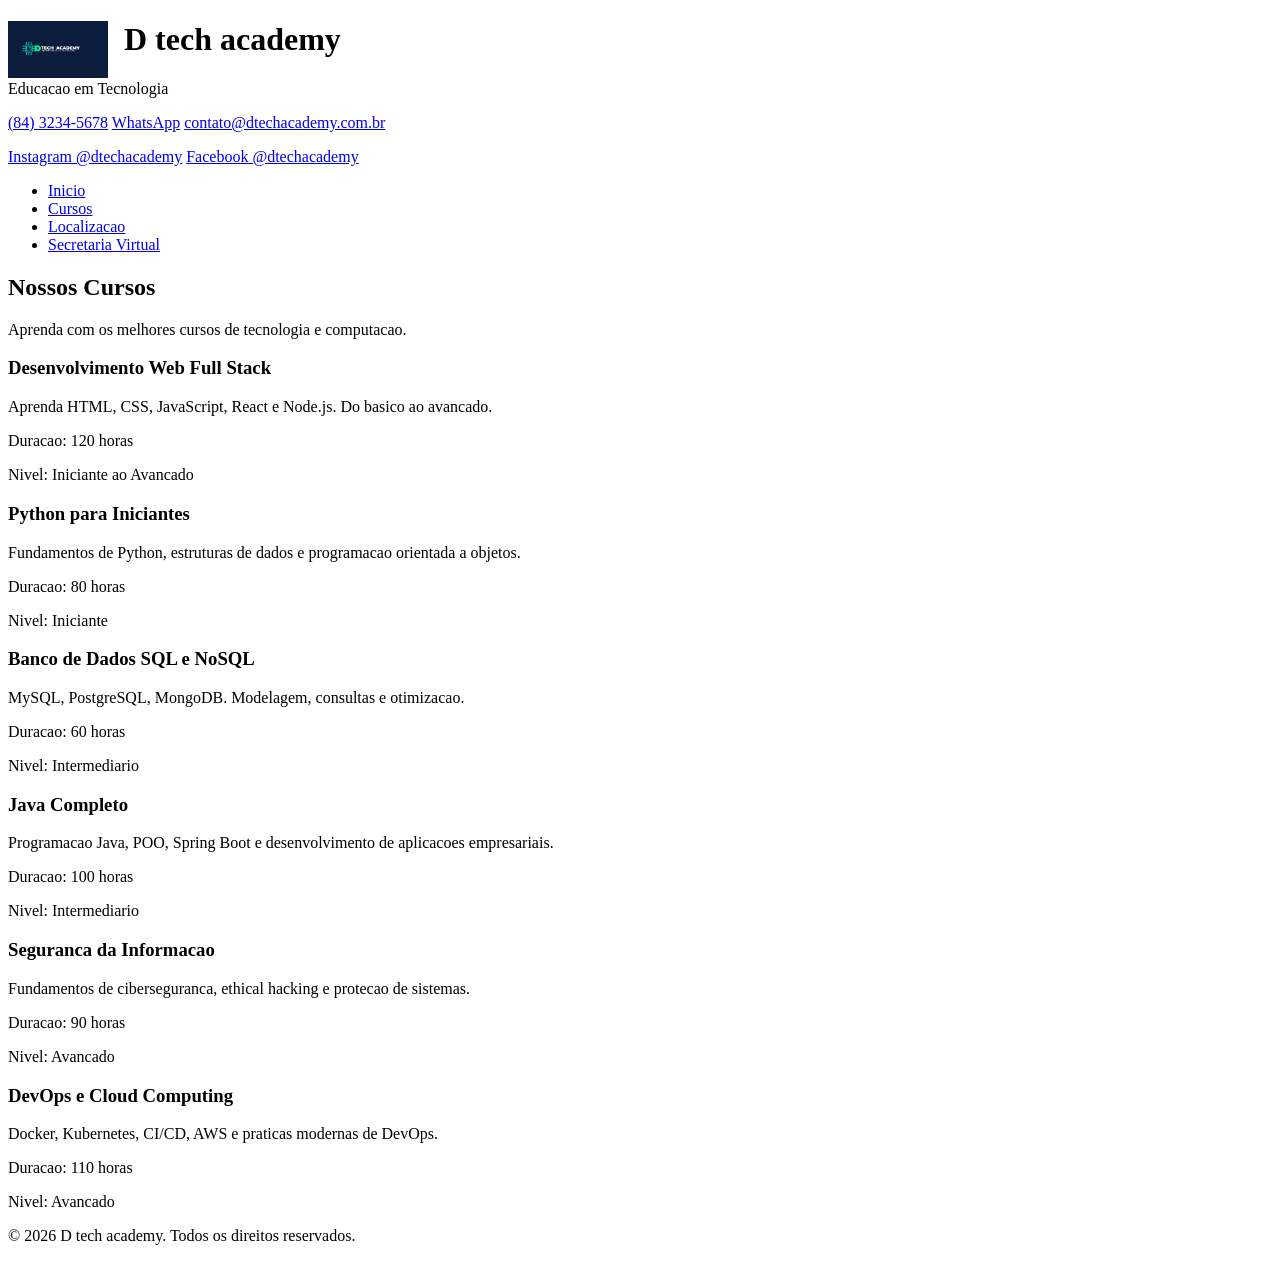
==== pages/cursos.html @ 98f76e27 "✨ Atualiza ícones e adiciona novas seções de cursos no site" ====
<!DOCTYPE html>
<html lang="pt-BR">
<head> <!--meta dados-->
    <meta charset="UTF-8">
    <meta name="viewport" content="width=device-width, initial-scale=1.0">
    <meta name="description" content="D tech academy - Educação em Tecnologia">
    <meta name="keywords" content="tecnologia, cursos, educação, programação">
    <meta name="author" content="D tech academy">
    <fontes>
        <link rel="preconnect" href="https://fonts.googleapis.com">
        <link rel="preconnect" href="https://fonts.gstatic.com" crossorigin>
        <link href="https://fonts.googleapis.com/css2?family=Roboto:wght@400;700&display=swap" rel="stylesheet">
    </fontes>
    <link rel="icon" href="../assets/icons/favicon.png?v=4" type="image/png" sizes="32x32">
    <link rel="apple-touch-icon" href="../assets/icons/favicon.png?v=4">
    <meta name="theme-color" content="#ffffff">
    <link rel="shortcut icon" href="../assets/icons/favicon.png" type="image/png">
    <title>D tech academy - Cursos</title>
</head>
<body>
    <!-- HEADER: cabecalho da pagina com logo, contatos e menu de navegacao. -->
    <header>
        <img src="../assets/logo/LOGO DTECH.png" alt="Logo D tech academy" style="float:left; margin-right:1rem; width:100px; height:auto;">
        <h1>D tech academy</h1>
        <p>Educacao em Tecnologia</p>
        <p>
            <a href="tel:+558432345678">(84) 3234-5678</a>
            <a href="https://wa.me/5584998765432" target="_blank" rel="noopener noreferrer">WhatsApp</a>
            <a href="mailto:contato@dtechacademy.com.br">contato@dtechacademy.com.br</a>
        </p>
        <p>
            <a href="https://instagram.com/dtechacademy" target="_blank" rel="noopener noreferrer">Instagram @dtechacademy</a>
            <a href="https://facebook.com/dtechacademy" target="_blank" rel="noopener noreferrer">Facebook @dtechacademy</a>
        </p>
        <nav aria-label="Navegacao principal">
            <ul>
                <li><a href="../index.html">Inicio</a></li>
                <li><a href="cursos.html">Cursos</a></li>
                <li><a href="localizacao.html">Localizacao</a></li>
                <li><a href="secretaria-virtual.html">Secretaria Virtual</a></li>
            </ul>
        </nav>
    </header>

    <!-- MAIN: conteudo principal unico da pagina. -->
    <main>
        <!-- SECTION: bloco introdutorio da pagina de cursos. -->
        <section>
            <h2>Nossos Cursos</h2>
            <p>Aprenda com os melhores cursos de tecnologia e computacao.</p>
        </section>

        <!-- SECTION: bloco com lista detalhada dos cursos oferecidos. -->
        <section>
            <article>
                <h3>Desenvolvimento Web Full Stack</h3>
                <p>Aprenda HTML, CSS, JavaScript, React e Node.js. Do basico ao avancado.</p>
                <p>Duracao: 120 horas</p>
                <p>Nivel: Iniciante ao Avancado</p>
            </article>

            <article>
                <h3>Python para Iniciantes</h3>
                <p>Fundamentos de Python, estruturas de dados e programacao orientada a objetos.</p>
                <p>Duracao: 80 horas</p>
                <p>Nivel: Iniciante</p>
            </article>

            <article>
                <h3>Banco de Dados SQL e NoSQL</h3>
                <p>MySQL, PostgreSQL, MongoDB. Modelagem, consultas e otimizacao.</p>
                <p>Duracao: 60 horas</p>
                <p>Nivel: Intermediario</p>
            </article>

            <article>
                <h3>Java Completo</h3>
                <p>Programacao Java, POO, Spring Boot e desenvolvimento de aplicacoes empresariais.</p>
                <p>Duracao: 100 horas</p>
                <p>Nivel: Intermediario</p>
            </article>

            <article>
                <h3>Seguranca da Informacao</h3>
                <p>Fundamentos de ciberseguranca, ethical hacking e protecao de sistemas.</p>
                <p>Duracao: 90 horas</p>
                <p>Nivel: Avancado</p>
            </article>

            <article>
                <h3>DevOps e Cloud Computing</h3>
                <p>Docker, Kubernetes, CI/CD, AWS e praticas modernas de DevOps.</p>
                <p>Duracao: 110 horas</p>
                <p>Nivel: Avancado</p>
            </article>
        </section>
    </main>

    <!-- FOOTER: rodape com informacoes finais e direitos autorais. -->
    <footer>
        <p>&copy; 2026 D tech academy. Todos os direitos reservados.</p>
    </footer>
</body>
</html>
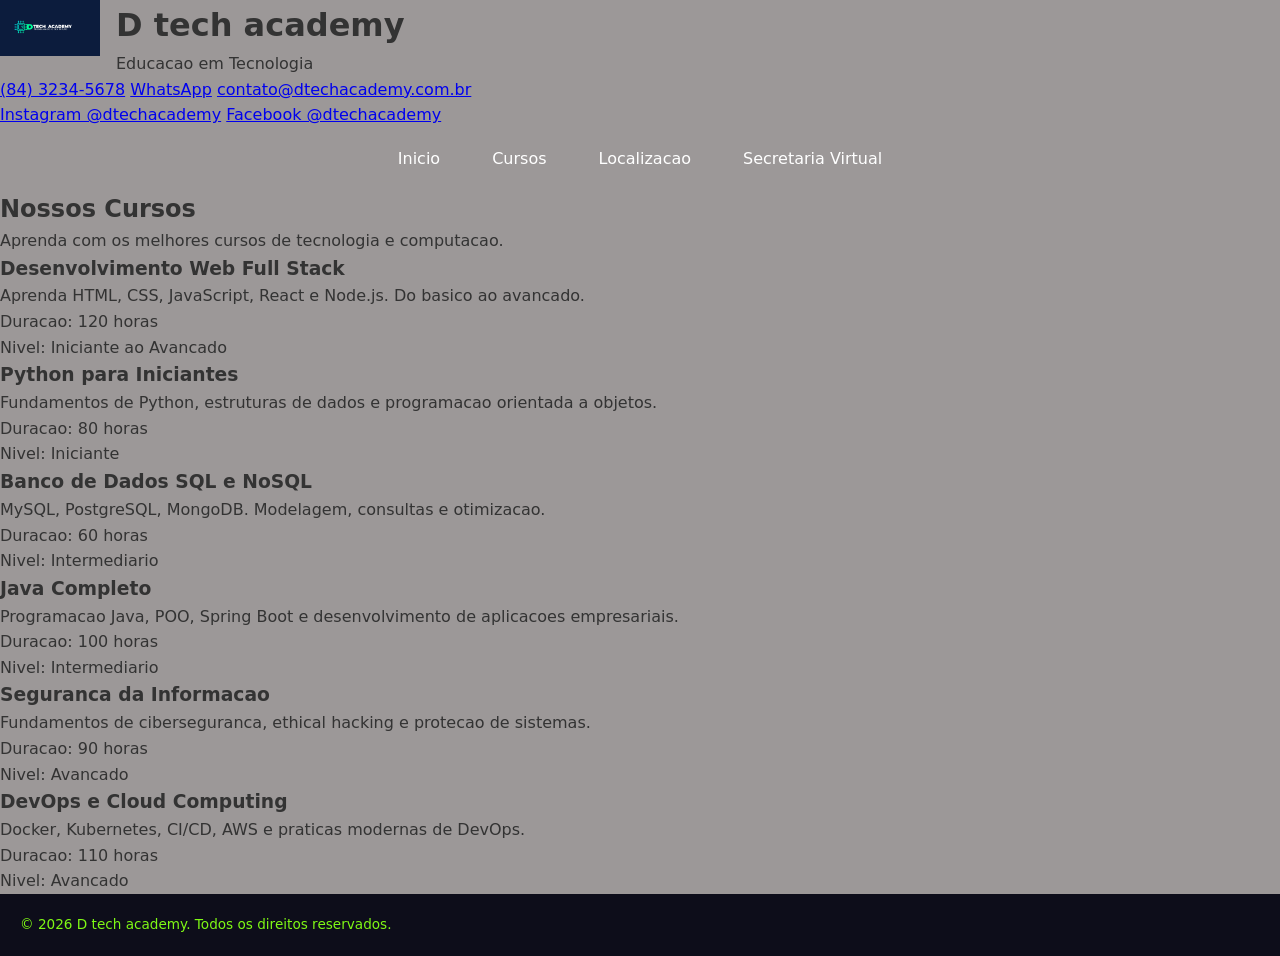
==== commit 1073f3cf: "✨ Adiciona estilos e estrutura ao layout do site, incluindo novos elementos de navegação e banners p" ====
--- a/pages/cursos.html
+++ b/pages/cursos.html
@@ -15,6 +15,7 @@
     <link rel="apple-touch-icon" href="../assets/icons/favicon.png?v=4">
     <meta name="theme-color" content="#ffffff">
     <link rel="shortcut icon" href="../assets/icons/favicon.png" type="image/png">
+    <link rel="stylesheet" href="../src/styles/style.css">
     <title>D tech academy - Cursos</title>
 </head>
 <body>
--- a/src/styles/style.css
+++ b/src/styles/style.css
@@ -0,0 +1,105 @@
+* {
+    margin: 0;
+    padding: 0;
+    box-sizing: border-box;
+}
+
+body {
+    font-family: system-ui, -apple-system, 'Segoe UI', Tahoma, Geneva, Verdana, sans-serif;
+    color: #333;
+    background: #9c9898;
+    margin: 0;
+    min-height: 100vh;
+    line-height: 1.6;
+}
+.promo-banner {
+  background: linear-gradient(90deg, #00dffc 0%, #088c19 100%); /* Verde promocional */
+  color: white;
+  padding: 1rem;
+  text-align: center;
+  border-radius: 0 0 1rem 1rem;
+}
+
+.matricule-se-btn {
+  background-color: #088c19; /* Verde DIO */
+  color: white;
+  padding: 1rem 2rem;
+  border: none;
+  border-radius: 0.5rem;
+  font-weight: bold;
+  transition: background 0.3s;
+}
+
+.matricule-se-btn:hover {
+  background-color: #066f14; /* Verde mais escuro no hover */
+}
+
+
+.header {
+    background: #b800;
+    color: #fff;
+    padding: 20px;
+}
+
+.logo {
+    float: left;
+    margin-right: 1rem;
+    width: 100px;
+}
+nav {
+    padding: 18px;
+}
+nav ul{
+    display: flex;
+    list-style: none;
+    padding: 0;
+}
+nav a{
+    color: #fff;
+    text-decoration: none;
+    padding: 0.5rem 1rem;
+}
+.header h1 {
+    color: #7ff815; /* verde limão */
+}
+
+.header a {
+    color: #fff;
+    margin-right: 10px;
+    text-decoration: none;
+}
+
+.header a:hover {
+    color: #7ff815; /* amarelo */
+}
+
+nav {
+    text-align: center;
+}
+
+nav ul {
+    list-style: none;
+    display: inline-flex;
+    gap: 20px;
+}
+footer {
+    background: #0d0d1a;
+    color: #7ff815;
+    padding: 20px;
+    font-size: 0.85rem;
+    display: flex;
+    justify-content: space-between;
+    align-items: center;
+    flex-wrap: wrap;
+    gap: 10px;
+}
+
+footer a {
+    color: #7ff815;
+    text-decoration: none;
+    margin-right: 10px;
+}
+
+footer a:hover {
+    text-decoration: underline;
+}
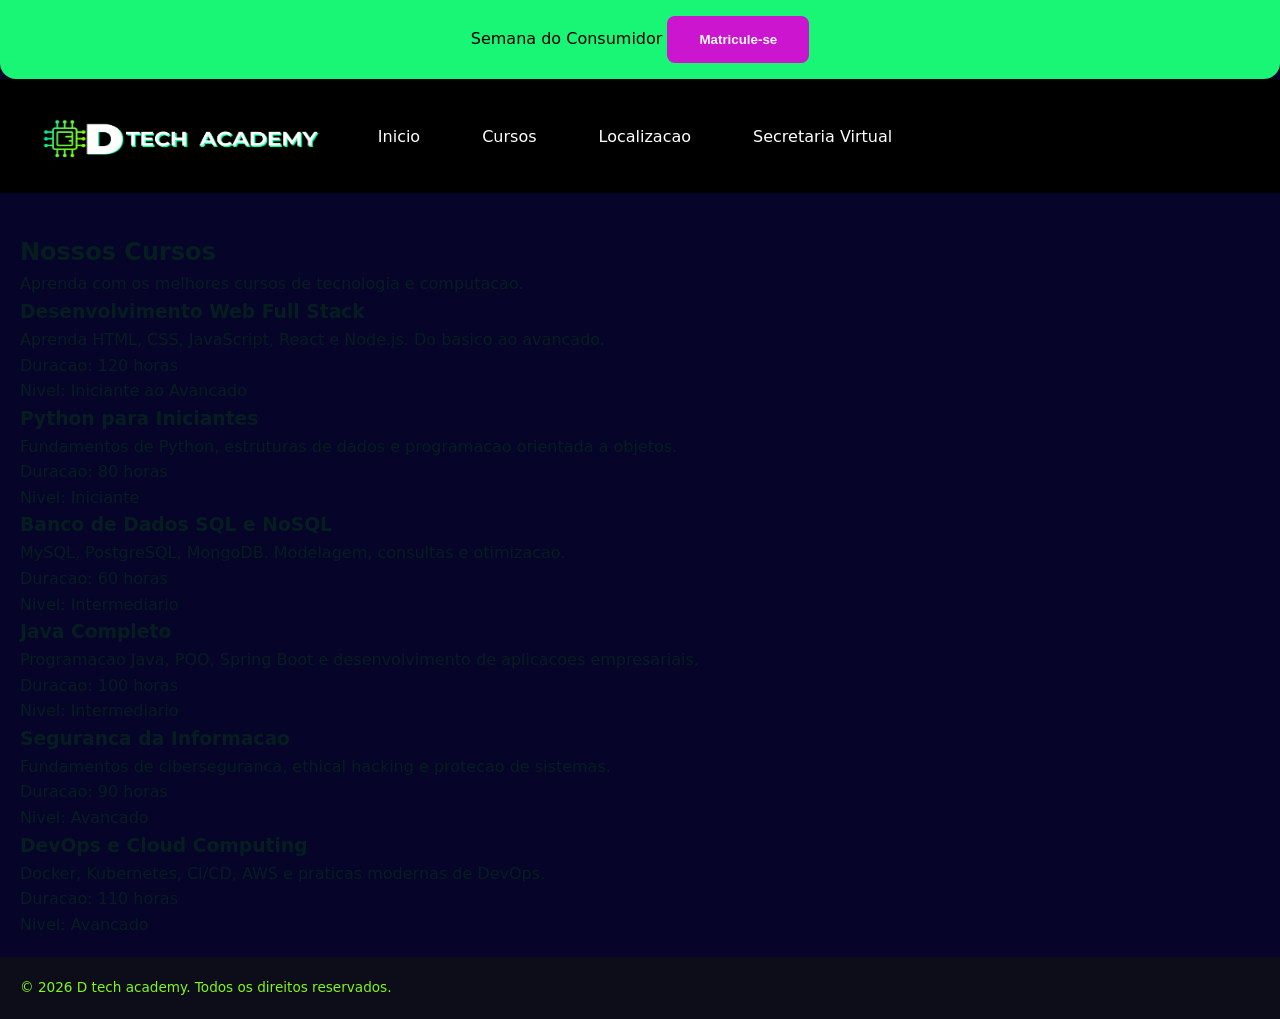
==== commit 7ef65adc: "Add sign-up page with header, footer, and navigation structure" ====
--- a/pages/cursos.html
+++ b/pages/cursos.html
@@ -20,27 +20,21 @@
 </head>
 <body>
     <!-- HEADER: cabecalho da pagina com logo, contatos e menu de navegacao. -->
-    <header>
-        <img src="../assets/logo/LOGO DTECH.png" alt="Logo D tech academy" style="float:left; margin-right:1rem; width:100px; height:auto;">
-        <h1>D tech academy</h1>
-        <p>Educacao em Tecnologia</p>
-        <p>
-            <a href="tel:+558432345678">(84) 3234-5678</a>
-            <a href="https://wa.me/5584998765432" target="_blank" rel="noopener noreferrer">WhatsApp</a>
-            <a href="mailto:contato@dtechacademy.com.br">contato@dtechacademy.com.br</a>
-        </p>
-        <p>
-            <a href="https://instagram.com/dtechacademy" target="_blank" rel="noopener noreferrer">Instagram @dtechacademy</a>
-            <a href="https://facebook.com/dtechacademy" target="_blank" rel="noopener noreferrer">Facebook @dtechacademy</a>
-        </p>
-        <nav aria-label="Navegacao principal">
-            <ul>
-                <li><a href="../index.html">Inicio</a></li>
-                <li><a href="cursos.html">Cursos</a></li>
-                <li><a href="localizacao.html">Localizacao</a></li>
-                <li><a href="secretaria-virtual.html">Secretaria Virtual</a></li>
-            </ul>
-        </nav>
+    <header class="header">
+        <div class="promo-banner">Semana do Consumidor <button class="matricule-se-btn">Matricule-se</button></div>
+        <div class="header-row">
+            <nav aria-label="Navegacao principal" class="nav">
+                <ul>
+                    <li><a href="../index.html">Inicio</a></li>
+                    <li><a href="cursos.html">Cursos</a></li>
+                    <li><a href="localizacao.html">Localizacao</a></li>
+                    <li><a href="secretaria-virtual.html">Secretaria Virtual</a></li>
+                </ul>
+            </nav>
+            <div class="header-content">
+                <img src="../assets/logo/logonav.png" alt="Logo D tech academy" class="logo">
+            </div>
+        </div>
     </header>
 
     <!-- MAIN: conteudo principal unico da pagina. -->
--- a/src/styles/style.css
+++ b/src/styles/style.css
@@ -6,23 +6,25 @@
 
 body {
     font-family: system-ui, -apple-system, 'Segoe UI', Tahoma, Geneva, Verdana, sans-serif;
-    color: #333;
-    background: #9c9898;
+    color: #0604;
+    background: #060429;
     margin: 0;
     min-height: 100vh;
     line-height: 1.6;
 }
 .promo-banner {
-  background: linear-gradient(90deg, #00dffc 0%, #088c19 100%); /* Verde promocional */
-  color: white;
+  width: 100vw;
+  margin-left: calc(50% - 50vw);
+  background: linear-gradient(90deg, #19f575 0%, #19f575 100%); /* Verde promocional */
+  color: rgb(0, 0, 0);
   padding: 1rem;
   text-align: center;
   border-radius: 0 0 1rem 1rem;
 }
 
 .matricule-se-btn {
-  background-color: #088c19; /* Verde DIO */
-  color: white;
+  background-color: #cb15ce; /* Verde DIO */
+  color: rgb(252, 252, 252);
   padding: 1rem 2rem;
   border: none;
   border-radius: 0.5rem;
@@ -36,28 +38,48 @@
 
 
 .header {
-    background: #b800;
+    background: transparent; /* header sem cor para permitir .header-row em preto */
     color: #fff;
-    padding: 20px;
+    padding: 0 0 20px; /* ajuste conforme necessário */
+}
+
+.header-row {
+    display: flex;
+    align-items: center;
+    padding: 14px 20px;
+    background: #000;
+    width: 100vw;
+    margin-left: calc(50% - 50vw);
+    position: relative;
 }
 
 .logo {
-    float: left;
-    margin-right: 1rem;
-    width: 100px;
+    width: 300px;
+    height: 50px;
+    display: block;
+
 }
+
 nav {
-    padding: 18px;
+    position: absolute;
+    left: 50%;
+    transform: translateX(-50%);
 }
-nav ul{
+
+nav ul {
+    list-style: none;
     display: flex;
-    list-style: none;
+    gap: 20px;
+    align-items: center;
     padding: 0;
+    margin: 0;
 }
 nav a{
     color: #fff;
     text-decoration: none;
-    padding: 0.5rem 1rem;
+    padding: 0.6rem 1rem;
+    font-size: 1.00rem;
+    font-weight: 500;
 }
 .header h1 {
     color: #7ff815; /* verde limão */
@@ -72,16 +94,28 @@
 .header a:hover {
     color: #7ff815; /* amarelo */
 }
-
-nav {
-    text-align: center;
+.header-content {
+    display: flex;
+    align-items: center;
+    justify-content: space-between;
+    gap: 1rem;
+    padding: 18px 20px;
+    width: 100%;
 }
 
-nav ul {
-    list-style: none;
-    display: inline-flex;
-    gap: 20px;
+/* responsivo: empilha no celular */
+@media (max-width: 600px) {
+  .header-content {
+    flex-direction: column;
+    align-items: flex-start;
+    gap: 0.5rem;
+  }
 }
+
+main {
+    padding: 20px;
+}
+
 footer {
     background: #0d0d1a;
     color: #7ff815;
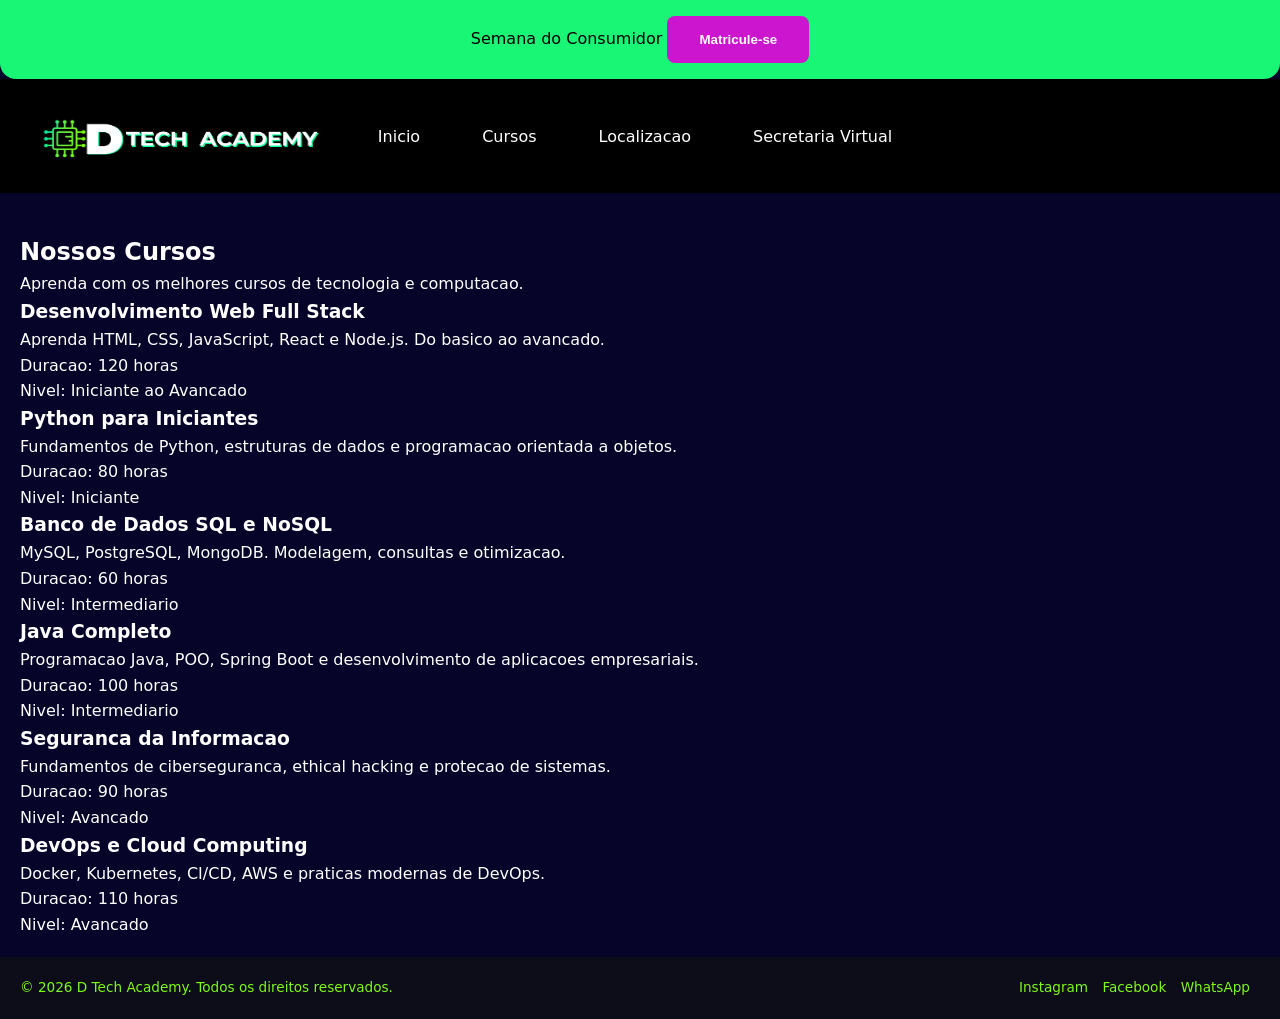
==== commit 877dba69: "✨ Corrige acentuação em "Localização" e atualiza o rodapé com links para redes sociais nas páginas d" ====
--- a/pages/cursos.html
+++ b/pages/cursos.html
@@ -92,8 +92,13 @@
     </main>
 
     <!-- FOOTER: rodape com informacoes finais e direitos autorais. -->
-    <footer>
-        <p>&copy; 2026 D tech academy. Todos os direitos reservados.</p>
+    <footer class="footer">
+        <p>&copy; 2026 D Tech Academy. Todos os direitos reservados.</p>
+        <div>
+            <a href="https://instagram.com/dtechacademy" target="_blank" rel="noopener noreferrer">Instagram</a>
+            <a href="https://facebook.com/dtechacademy" target="_blank" rel="noopener noreferrer">Facebook</a>
+            <a href="https://wa.me/5584998765432" target="_blank" rel="noopener noreferrer">WhatsApp</a>
+        </div>
     </footer>
 </body>
 </html>
--- a/src/styles/style.css
+++ b/src/styles/style.css
@@ -114,6 +114,7 @@
 
 main {
     padding: 20px;
+    color: #fff;
 }
 
 footer {
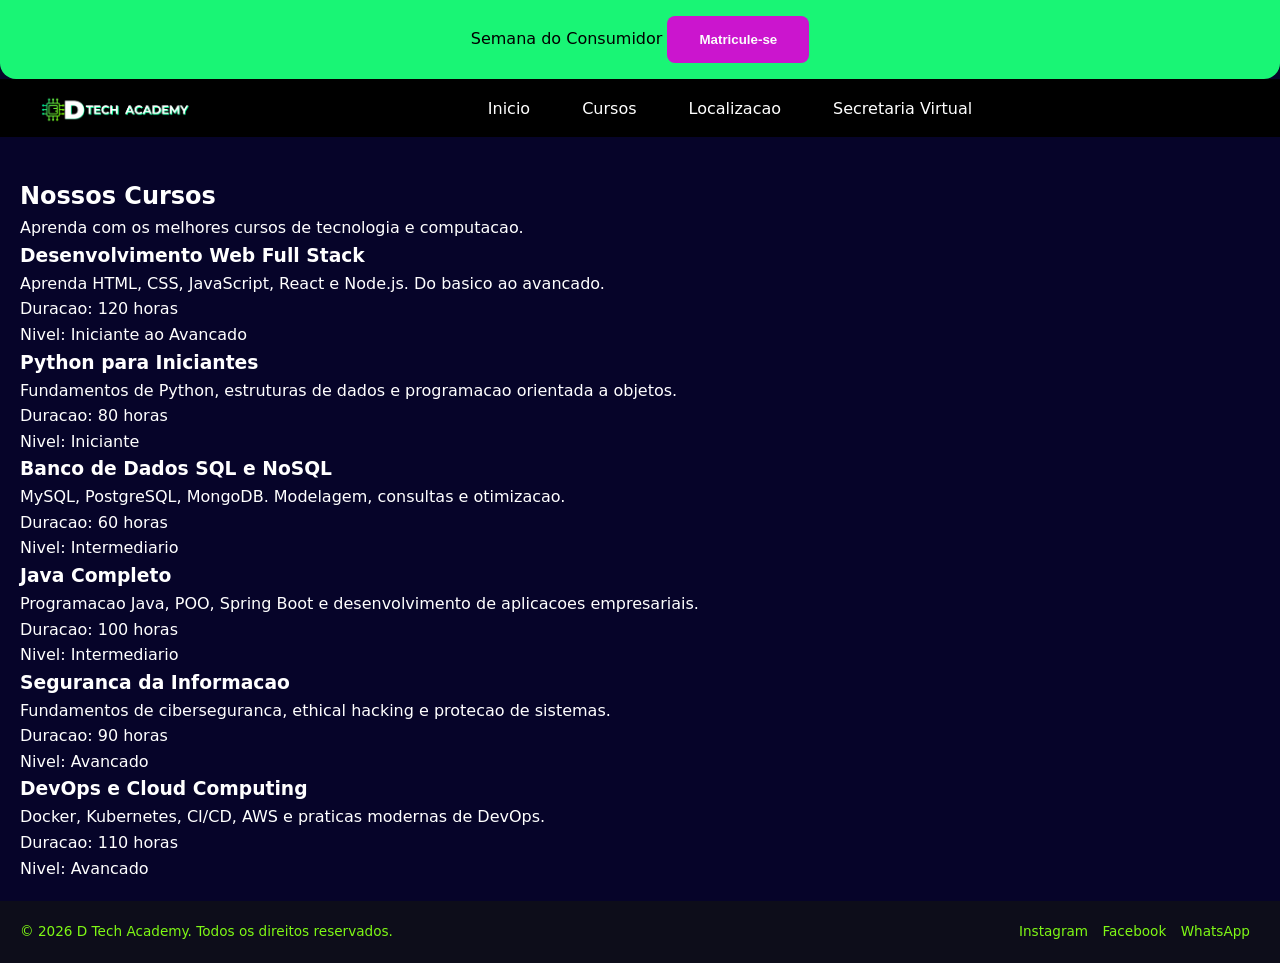
==== commit e45b7ed9: "✨ Adiciona logo ao cabeçalho nas páginas principais e ajusta estilos de layout, incluindo melhorias " ====
--- a/pages/cursos.html
+++ b/pages/cursos.html
@@ -23,6 +23,7 @@
     <header class="header">
         <div class="promo-banner">Semana do Consumidor <button class="matricule-se-btn">Matricule-se</button></div>
         <div class="header-row">
+            <img src="../assets/logo/logonav.png" alt="Logo D tech academy" class="logo">
             <nav aria-label="Navegacao principal" class="nav">
                 <ul>
                     <li><a href="../index.html">Inicio</a></li>
@@ -31,9 +32,6 @@
                     <li><a href="secretaria-virtual.html">Secretaria Virtual</a></li>
                 </ul>
             </nav>
-            <div class="header-content">
-                <img src="../assets/logo/logonav.png" alt="Logo D tech academy" class="logo">
-            </div>
         </div>
     </header>
 
--- a/src/styles/style.css
+++ b/src/styles/style.css
@@ -1,140 +1,176 @@
+/* ------------------- */
+/* RESET E ESTILOS GERAIS */
+/* ------------------- */
+
+/* Reset universal: remove margens e paddings padrão dos navegadores. */
 * {
     margin: 0;
     padding: 0;
-    box-sizing: border-box;
+    box-sizing: border-box; /* Faz com que padding e borda não aumentem o tamanho final do elemento. */
 }
 
+/* Estilos base para o corpo da página (body). */
 body {
     font-family: system-ui, -apple-system, 'Segoe UI', Tahoma, Geneva, Verdana, sans-serif;
-    color: #0604;
+    color: #fff;
     background: #060429;
-    margin: 0;
     min-height: 100vh;
     line-height: 1.6;
 }
+
+/* ------------------- */
+/* CABEÇALHO (HEADER)   */
+/* ------------------- */
+
+/* Banner promocional no topo da página. */
 .promo-banner {
-  width: 100vw;
-  margin-left: calc(50% - 50vw);
-  background: linear-gradient(90deg, #19f575 0%, #19f575 100%); /* Verde promocional */
-  color: rgb(0, 0, 0);
-  padding: 1rem;
-  text-align: center;
-  border-radius: 0 0 1rem 1rem;
+  width: 100vw; /* Largura total da tela. */
+  margin-left: calc(50% - 50vw); /* Truque para forçar a largura total mesmo dentro de um container. */
+  background: #19f575;
+  color: rgb(0, 0, 0); /* Cor do texto preta. */
+  padding: 1rem; /* Espaçamento interno. */
+  text-align: center; /* Alinhamento do texto ao centro. */
+  border-radius: 0 0 1rem 1rem; /* Bordas arredondadas apenas na parte inferior. */
 }
 
+/* Botão "Matricule-se" dentro do banner. */
 .matricule-se-btn {
-  background-color: #cb15ce; /* Verde DIO */
-  color: rgb(252, 252, 252);
-  padding: 1rem 2rem;
-  border: none;
-  border-radius: 0.5rem;
-  font-weight: bold;
-  transition: background 0.3s;
+  background-color: #cb15ce; /* Cor de fundo roxa. */
+  color: rgb(252, 252, 252); /* Cor do texto branca. */
+  padding: 1rem 2rem; /* Espaçamento interno. */
+  border: none; /* Remove a borda padrão. */
+  border-radius: 0.5rem; /* Bordas arredondadas. */
+  font-weight: bold; /* Texto em negrito. */
+  transition: background 0.3s; /* Transição suave da cor de fundo ao passar o mouse. */
 }
 
+/* Efeito ao passar o mouse (hover) no botão "Matricule-se". */
 .matricule-se-btn:hover {
-  background-color: #066f14; /* Verde mais escuro no hover */
+  background-color: #066f14; /* Cor de fundo verde escura. */
 }
 
-
+/* Container principal do cabeçalho. */
 .header {
-    background: transparent; /* header sem cor para permitir .header-row em preto */
-    color: #fff;
-    padding: 0 0 20px; /* ajuste conforme necessário */
+    background: transparent; /* Fundo transparente, pois a cor vem do .header-row. */
+    color: #fff; /* Cor do texto branca. */
+    padding: 0 0 20px; /* Espaçamento inferior. */
 }
 
+/* Linha que contém a logo e a navegação. */
 .header-row {
-    display: flex;
+    display: grid;
+    grid-template-columns: auto 1fr auto;
     align-items: center;
     padding: 14px 20px;
     background: #000;
     width: 100vw;
     margin-left: calc(50% - 50vw);
-    position: relative;
 }
 
+/* Estilos da logo no cabeçalho. */
 .logo {
-    width: 300px;
-    height: 50px;
-    display: block;
-
+    order: -1; /* Força a logo a ser o primeiro item na ordem do flexbox (fica à esquerda). */
+    margin-left: 20px; /* Adiciona um pequeno espaço à esquerda da logo. */
+    width: 160px; /* Largura da logo. */
+    height: auto; /* Altura automática para manter a proporção. */
+    display: block; /* Garante que a imagem se comporte como um bloco. */
+    align-self: center; /* Garante o alinhamento vertical. */
 }
 
+/* Container da navegação principal. */
 nav {
-    position: absolute;
-    left: 50%;
-    transform: translateX(-50%);
+    flex-grow: 1; /* Permite que a navegação cresça e ocupe o espaço disponível. */
+    display: flex; /* Usa Flexbox. */
+    justify-content: center; /* Centraliza o conteúdo da navegação (a lista ul). */
 }
 
+/* Lista de links da navegação. */
 nav ul {
-    list-style: none;
-    display: flex;
-    gap: 20px;
-    align-items: center;
-    padding: 0;
-    margin: 0;
+    list-style: none; /* Remove os marcadores de lista (bolinhas). */
+    display: flex; /* Alinha os itens da lista em linha. */
+    gap: 20px; /* Espaço entre os itens da lista. */
+    align-items: center; /* Alinha os itens verticalmente ao centro. */
+    padding: 0; /* Remove o padding padrão. */
+    margin: 0; /* Remove a margem padrão. */
 }
-nav a{
+
+/* Links da navegação. */
+nav a {
     color: #fff;
     text-decoration: none;
     padding: 0.6rem 1rem;
-    font-size: 1.00rem;
+    font-size: 1rem;
     font-weight: 500;
 }
-.header h1 {
-    color: #7ff815; /* verde limão */
+
+nav a:hover {
+    color: #7ff815;
 }
 
-.header a {
-    color: #fff;
-    margin-right: 10px;
-    text-decoration: none;
-}
 
-.header a:hover {
-    color: #7ff815; /* amarelo */
-}
+
 .header-content {
     display: flex;
     align-items: center;
-    justify-content: space-between;
-    gap: 1rem;
-    padding: 18px 20px;
-    width: 100%;
 }
 
-/* responsivo: empilha no celular */
-@media (max-width: 600px) {
-  .header-content {
-    flex-direction: column;
-    align-items: flex-start;
-    gap: 0.5rem;
-  }
+/* ------------------- */
+/* CONTEÚDO PRINCIPAL (MAIN) */
+/* ------------------- */
+
+/* Estilos para a seção principal da página. */
+main {
+    padding: 20px; /* Espaçamento interno. */
+    color: #fff; /* Cor do texto branca. */
 }
 
-main {
-    padding: 20px;
-    color: #fff;
+/* ------------------- */
+/* RODAPÉ (FOOTER)      */
+/* ------------------- */
+
+/* Estilos para o rodapé da página. */
+footer {
+    background: #0d0d1a; /* Fundo escuro. */
+    color: #7ff815; /* Cor do texto verde limão. */
+    padding: 20px; /* Espaçamento interno. */
+    font-size: 0.85rem; /* Tamanho da fonte. */
+    display: flex; /* Usa Flexbox. */
+    justify-content: space-between; /* Espaça os itens. */
+    align-items: center; /* Alinha verticalmente ao centro. */
+    flex-wrap: wrap; /* Permite que os itens quebrem a linha em telas menores. */
+    gap: 10px; /* Espaço entre os itens. */
 }
 
-footer {
-    background: #0d0d1a;
-    color: #7ff815;
-    padding: 20px;
-    font-size: 0.85rem;
-    display: flex;
-    justify-content: space-between;
-    align-items: center;
-    flex-wrap: wrap;
-    gap: 10px;
+/* Links dentro do rodapé. */
+footer a {
+    color: #7ff815; /* Cor do texto verde limão. */
+    text-decoration: none; /* Remove o sublinhado. */
+    margin-right: 10px; /* Margem à direita. */
 }
 
-footer a {
-    color: #7ff815;
-    text-decoration: none;
-    margin-right: 10px;
+/* Efeito ao passar o mouse (hover) nos links do rodapé. */
+footer a:hover {
+    text-decoration: underline; /* Adiciona sublinhado ao passar o mouse. */
 }
 
-footer a:hover {
-    text-decoration: underline;
+
+/* ------------------- */
+/* AJUSTES RESPONSIVOS (MEDIA QUERIES) */
+/* ------------------- */
+
+/* Estilos para telas com largura máxima de 768px (tablets e celulares). */
+@media (max-width: 768px) {
+    .header-row {
+        grid-template-columns: auto 1fr;
+    }
+    .header-content {
+        display: none;
+    }
+    nav ul {
+        gap: 8px;
+    }
+    nav a {
+        font-size: 0.8rem;
+        padding: 0.4rem 0.5rem;
+    }
 }
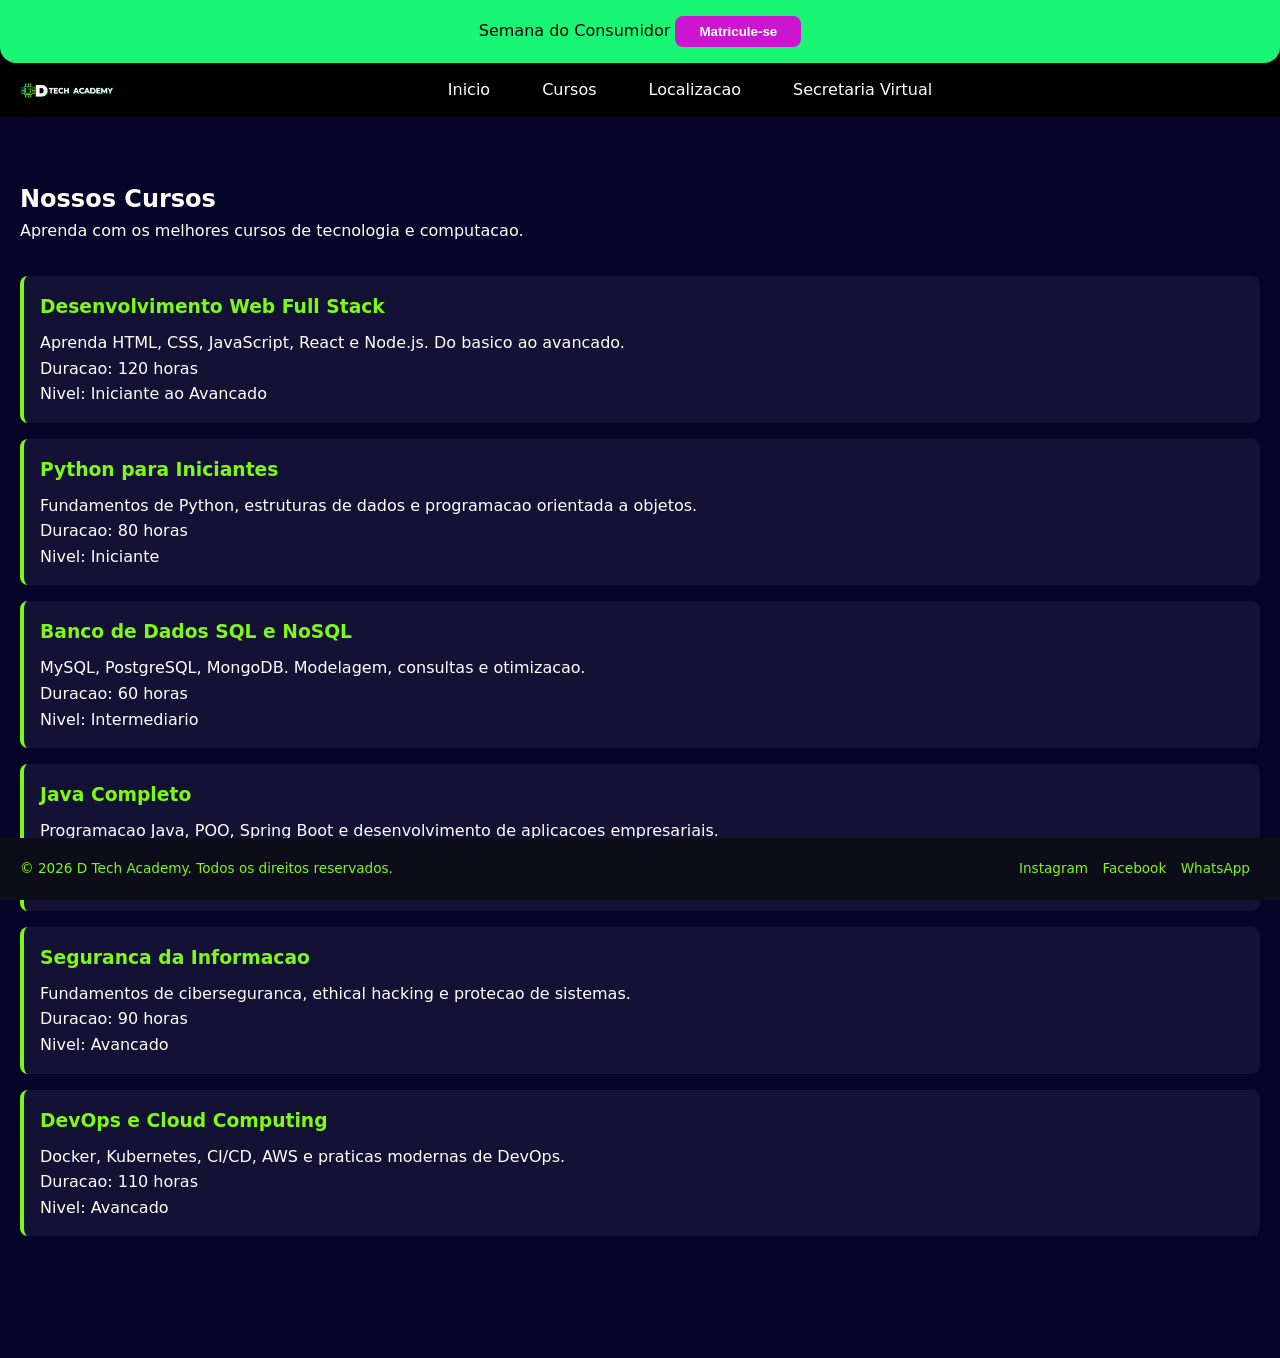
==== commit 5d18e92f: "✨ Atualiza links de estilos nas páginas para arquivos CSS específicos; adiciona novos estilos para a" ====
--- a/pages/cursos.html
+++ b/pages/cursos.html
@@ -15,7 +15,7 @@
     <link rel="apple-touch-icon" href="../assets/icons/favicon.png?v=4">
     <meta name="theme-color" content="#ffffff">
     <link rel="shortcut icon" href="../assets/icons/favicon.png" type="image/png">
-    <link rel="stylesheet" href="../src/styles/style.css">
+    <link rel="stylesheet" href="../src/styles/cursos.css">
     <title>D tech academy - Cursos</title>
 </head>
 <body>
--- a/src/styles/cursos.css
+++ b/src/styles/cursos.css
@@ -0,0 +1,32 @@
+/* ================================
+   CURSOS.CSS
+   Estilos específicos da página de cursos
+   Importa os estilos base do style.css
+   ================================ */
+@import url('../styles/style.css');
+
+/* ================================
+   SEÇÕES
+   Espaçamento entre as seções
+   ================================ */
+section {
+    margin-bottom: 2rem; /* Espaço abaixo de cada seção */
+}
+
+/* ================================
+   ARTIGOS DE CURSO
+   Card de cada curso listado
+   ================================ */
+article {
+    background: rgba(255,255,255,0.05); /* Fundo levemente claro sobre o fundo escuro */
+    border-left: 4px solid #7ff815;     /* Borda esquerda verde limão como destaque */
+    padding: 1rem;                      /* Espaçamento interno */
+    margin-bottom: 1rem;                /* Espaço entre os cards */
+    border-radius: 0.5rem;              /* Cantos arredondados */
+}
+
+/* Título de cada curso */
+article h3 {
+    color: #7ff815;         /* Cor verde limão para o título */
+    margin-bottom: 0.5rem;  /* Espaço abaixo do título */
+}
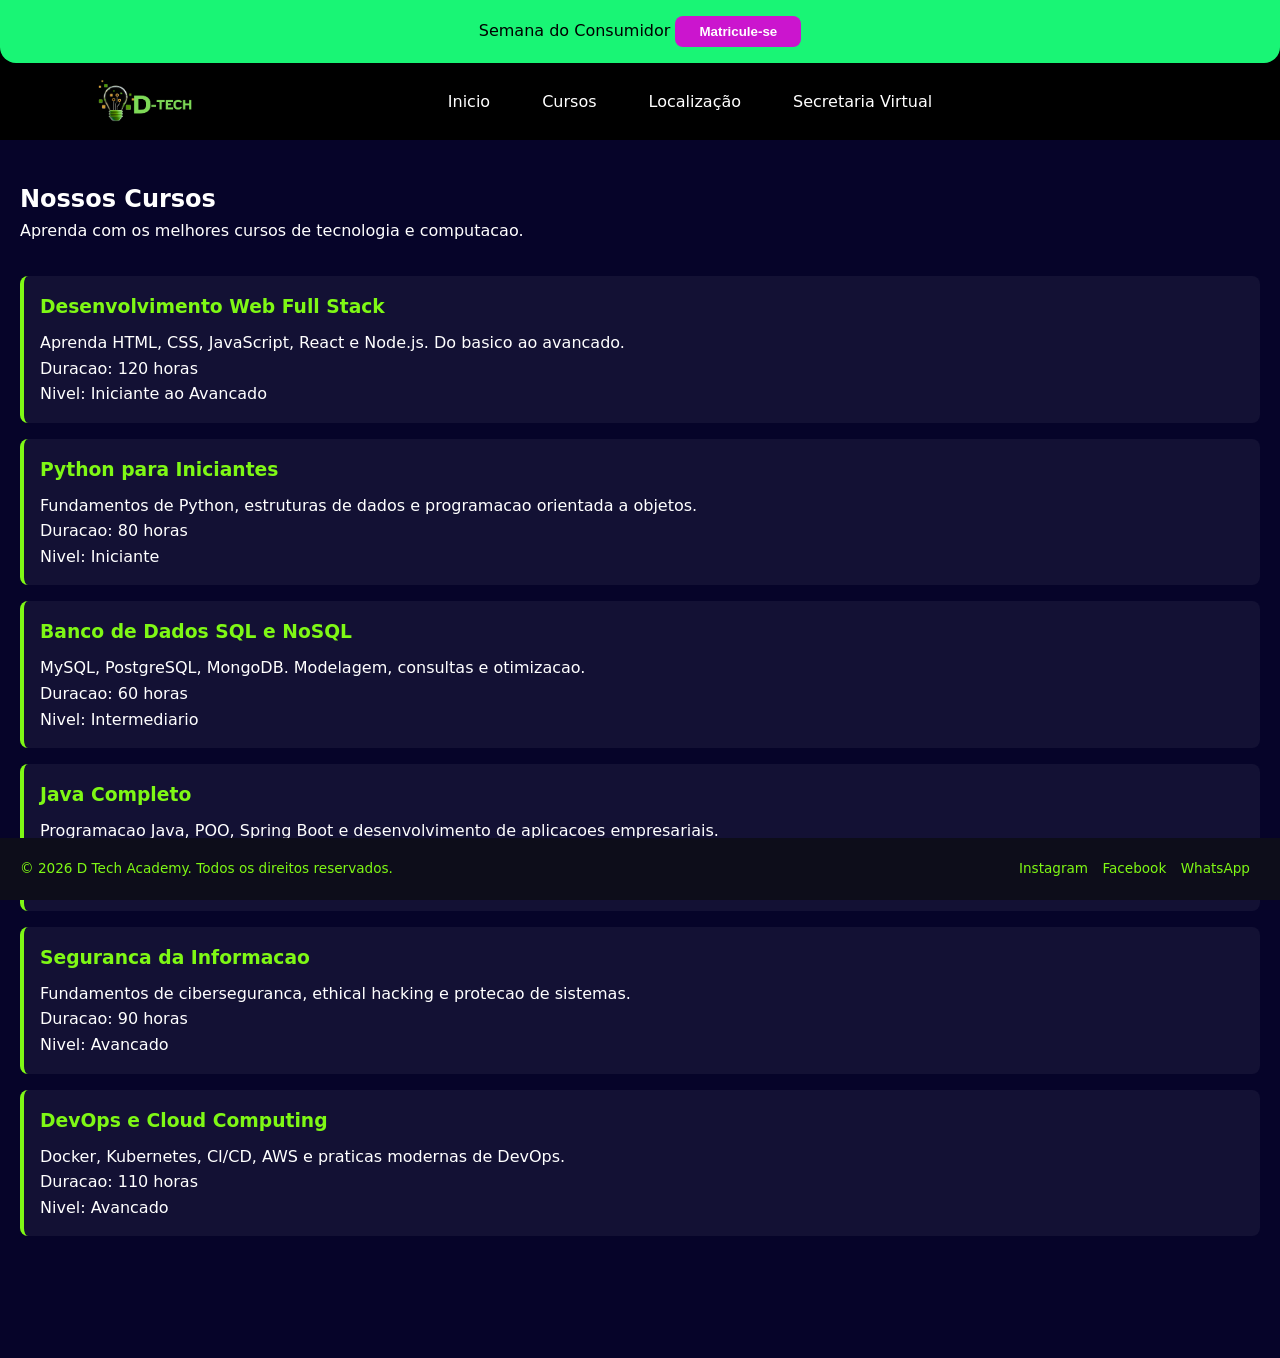
==== commit d28a7706: "✨ Remove logo DTECH e atualiza estilos de navegação e depoimentos; corrige ortografia em "Localizaçã" ====
--- a/pages/cursos.html
+++ b/pages/cursos.html
@@ -28,10 +28,11 @@
                 <ul>
                     <li><a href="../index.html">Inicio</a></li>
                     <li><a href="cursos.html">Cursos</a></li>
-                    <li><a href="localizacao.html">Localizacao</a></li>
+                    <li><a href="localizacao.html">Localização</a></li>
                     <li><a href="secretaria-virtual.html">Secretaria Virtual</a></li>
                 </ul>
             </nav>
+            <div class="header-content"></div>
         </div>
     </header>
 
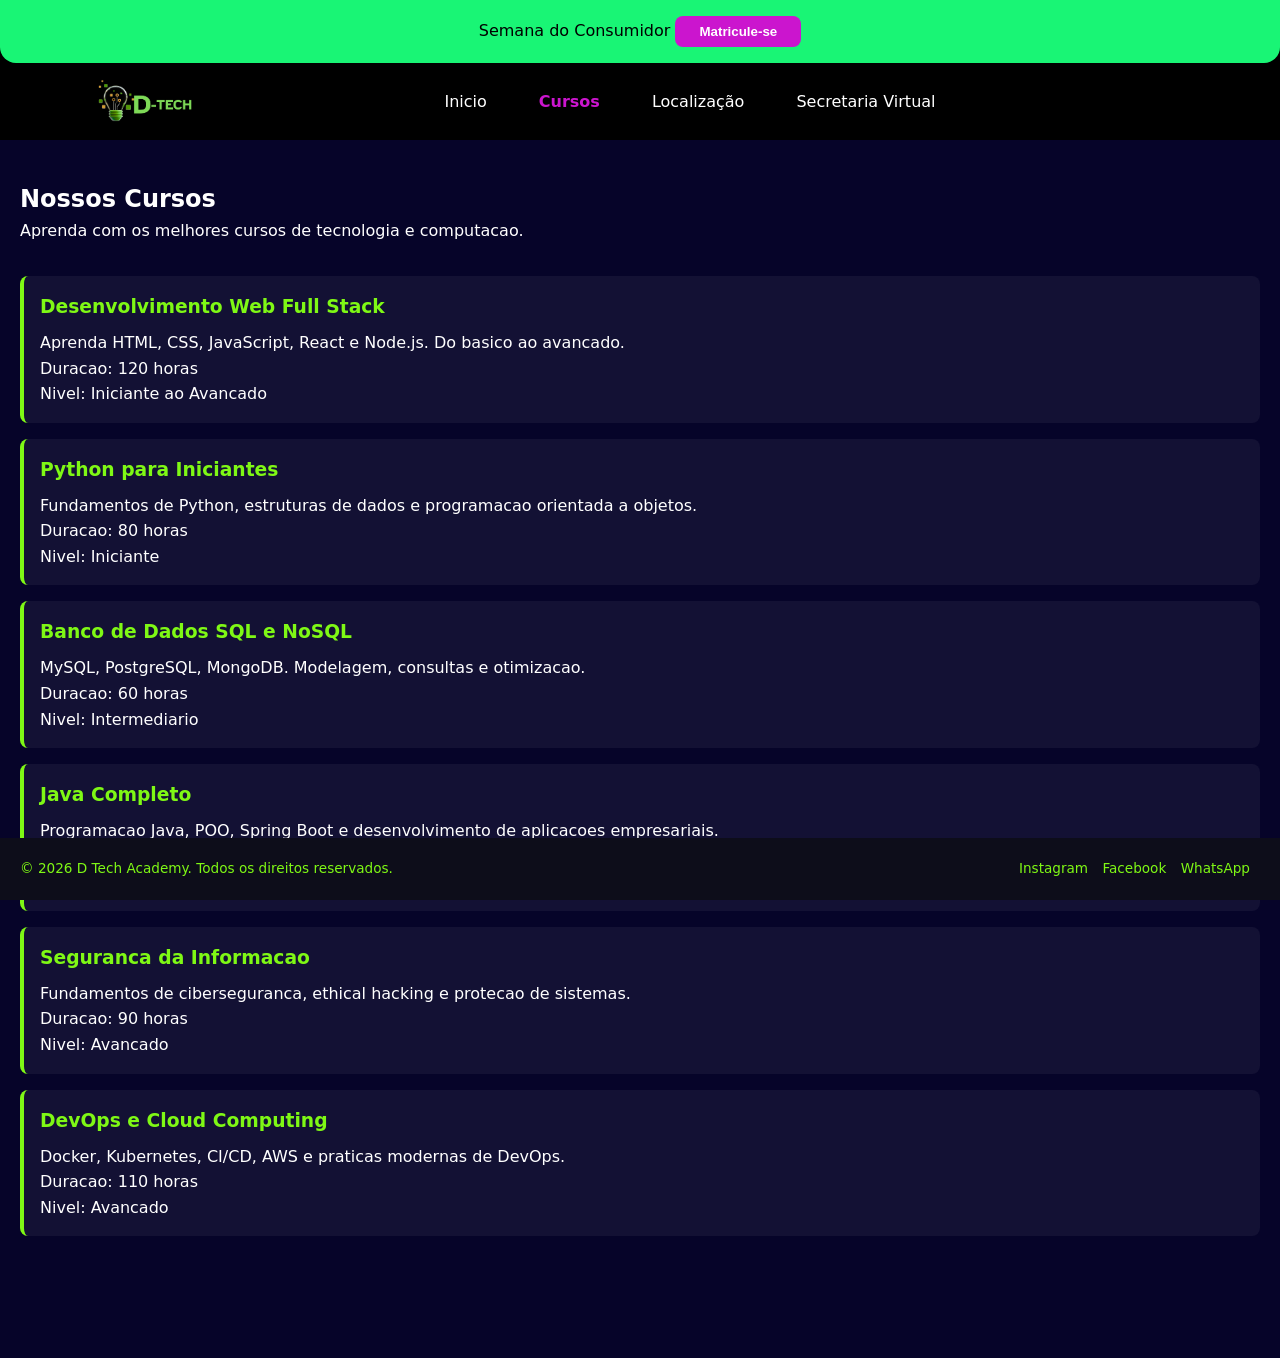
==== commit d9533ebf: "✨ Atualiza navegação com links para a página inicial e destaca a página atual; melhora estilos de fo" ====
--- a/pages/cursos.html
+++ b/pages/cursos.html
@@ -23,11 +23,13 @@
     <header class="header">
         <div class="promo-banner">Semana do Consumidor <button class="matricule-se-btn">Matricule-se</button></div>
         <div class="header-row">
-            <img src="../assets/logo/logonav.png" alt="Logo D tech academy" class="logo">
+            <a href="../index.html" aria-label="Voltar para a página inicial">
+                <img src="../assets/logo/logonav.png" alt="Logo D tech academy" class="logo">
+            </a>
             <nav aria-label="Navegacao principal" class="nav">
                 <ul>
                     <li><a href="../index.html">Inicio</a></li>
-                    <li><a href="cursos.html">Cursos</a></li>
+                    <li><a href="cursos.html" aria-current="page">Cursos</a></li>
                     <li><a href="localizacao.html">Localização</a></li>
                     <li><a href="secretaria-virtual.html">Secretaria Virtual</a></li>
                 </ul>
